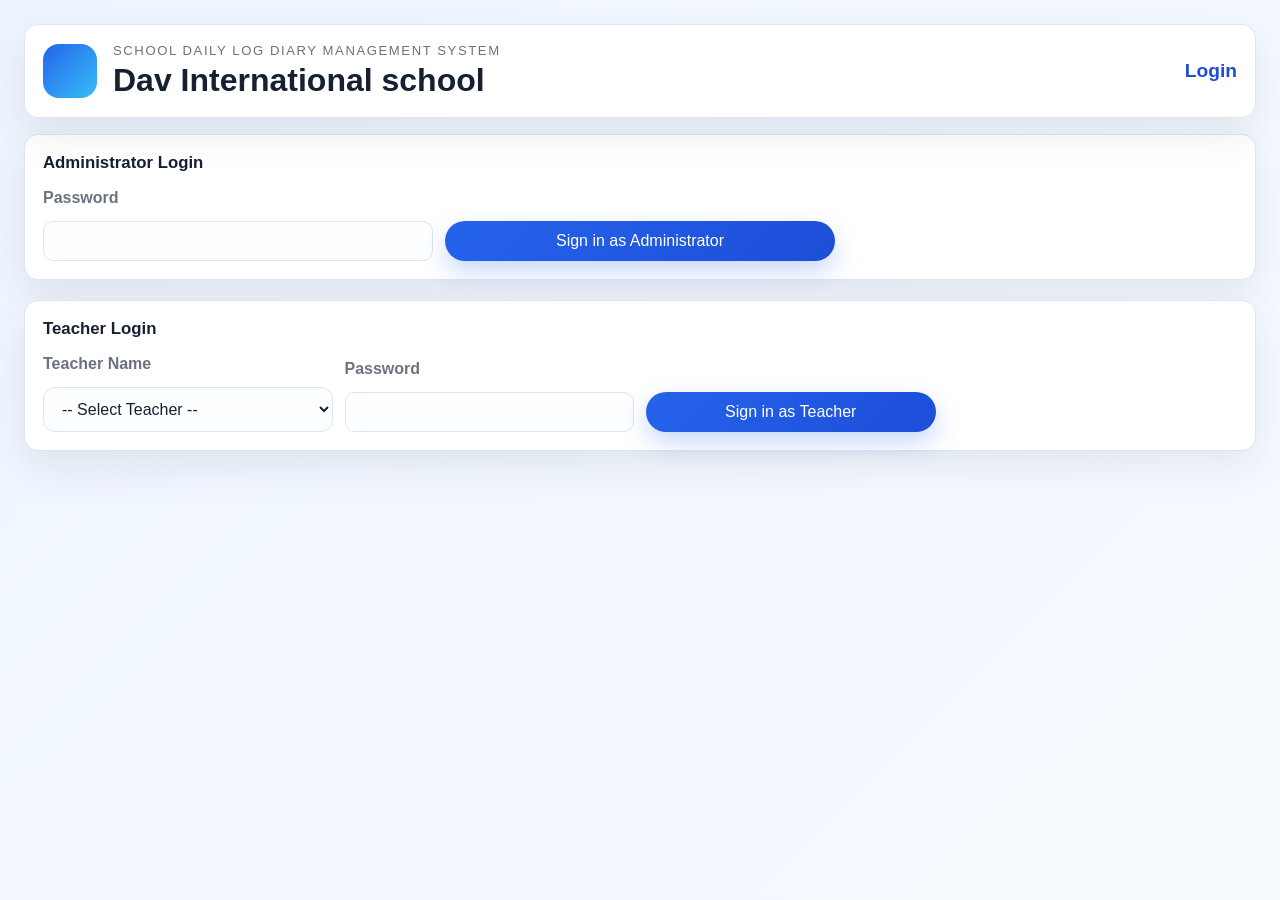
==== index.html @ be80f791 "Add files via upload version 1 6 to 10 i supdated" ====
<!DOCTYPE html>
<html lang="en">
  <head>
    <meta charset="utf-8" />
    <meta name="viewport" content="width=device-width,initial-scale=1" />
    <title>Login - School Diary</title>
    <link rel="stylesheet" href="style.css" />
    <link rel="stylesheet" href="login.css" />
  </head>
  <body>
    <div class="page-shell">
      <header class="page-header">
        <div class="brand-block">
          <div class="logo-badge"><i class="fa-solid fa-school"></i></div>
          <div>
            <p class="brand-subtitle">School Daily Log Diary Management System</p>
            <h1>Dav International school</h1>
          </div>
        </div>
        <div class="header-title"><h2>Login</h2></div>
      </header>
<div id="loadingOverlay" class="loading-overlay hidden">
    <div class="loader"></div>
    <p>Please wait...</p>
</div>
      <main class="content-area">
        <section class="card">
          <div class="section-heading"><h3>Administrator Login</h3></div>
          <div class="controls-grid">
            <div class="field-group">
              <label for="adminPassword">Password</label>
              <input id="adminPassword" type="password" />
            </div>
            <div class="field-group">
              <button id="adminLoginBtn" class="primary-btn">Sign in as Administrator</button>
            </div>
            <div id="adminError" class="message-banner hidden"></div>
          </div>
        </section>

        <section class="card">
          <div class="section-heading"><h3>Teacher Login</h3></div>
          <div class="controls-grid">
            <div class="field-group">
  <label for="teacherName">Teacher Name</label>
  <select id="teacherName">
    <option value="">-- Select Teacher --</option>
  </select>
</div>
            <div class="field-group">
              <label for="teacherPassword">Password</label>
              <input id="teacherPassword" type="password" />
            </div>
            <div class="field-group">
              <button id="teacherLoginBtn" class="primary-btn">Sign in as Teacher</button>
            </div>
            <div id="teacherError" class="message-banner hidden"></div>
          </div>
        </section>
      </main>
    </div>

    <script src="login.js"></script>
  </body>
</html>
---- style.css ----
:root {
  --primary: #2563eb;
  --primary-dark: #1d4ed8;
  --secondary: #f8fbff;
  --surface: #ffffff;
  --text: #172033;
  --muted: #6b7280;
  --border: #dbe5f3;
  --shadow: 0 16px 40px rgba(15, 23, 42, 0.08);
  --radius: 18px;
}

* {
  box-sizing: border-box;
}

body {
  margin: 0;
  font-family: 'Inter', sans-serif;
  background: linear-gradient(135deg, #f2f7ff 0%, #eef4ff 100%);
  color: var(--text);
}

button,
select,
input {
  font: inherit;
}

.page-shell {
  min-height: 100vh;
  padding: 24px;
}

.page-header {
  position: sticky;
  top: 0;
  z-index: 10;
  display: flex;
  justify-content: space-between;
  align-items: center;
  padding: 20px 24px;
  background: rgba(255, 255, 255, 0.95);
  border: 1px solid rgba(219, 229, 243, 0.8);
  border-radius: var(--radius);
  box-shadow: var(--shadow);
  backdrop-filter: blur(12px);
  margin-bottom: 24px;
}

.brand-block {
  display: flex;
  align-items: center;
  gap: 16px;
}

.logo-badge {
  width: 54px;
  height: 54px;
  border-radius: 16px;
  background: linear-gradient(135deg, var(--primary) 0%, #38bdf8 100%);
  color: white;
  display: grid;
  place-items: center;
  font-size: 1.35rem;
}

.brand-subtitle {
  margin: 0 0 4px;
  color: var(--muted);
  font-size: 0.82rem;
  text-transform: uppercase;
  letter-spacing: 0.12em;
}

.page-header h1,
.page-header h2 {
  margin: 0;
}

.header-title h2 {
  color: var(--primary-dark);
  font-size: 1.2rem;
}

.content-area {
  display: grid;
  gap: 20px;
}

.card {
  background: var(--surface);
  border: 1px solid var(--border);
  border-radius: var(--radius);
  box-shadow: var(--shadow);
  padding: 22px;
}

.section-heading {
  margin-bottom: 16px;
}

.section-heading h3 {
  display: flex;
  align-items: center;
  gap: 8px;
  margin: 0 0 6px;
  font-size: 1.05rem;
}

.section-heading p {
  margin: 0;
  color: var(--muted);
}

.controls-grid {
  display: grid;
  gap: 16px;
  grid-template-columns: repeat(auto-fit, minmax(220px, 1fr));
  align-items: end;
}

.field-group {
  display: flex;
  flex-direction: column;
  gap: 8px;
}

.field-group label {
  font-weight: 600;
  color: var(--text);
}

.field-group input,
.field-group select {
  border: 1px solid var(--border);
  border-radius: 12px;
  padding: 12px 14px;
  background: #fcfeff;
  color: var(--text);
  outline: none;
}

.field-group input:focus,
.field-group select:focus {
  border-color: var(--primary);
  box-shadow: 0 0 0 3px rgba(37, 99, 235, 0.12);
}

.button-group {
  justify-content: flex-end;
}

.primary-btn,
.secondary-btn,
.danger-btn,
.icon-btn {
  border: none;
  border-radius: 999px;
  padding: 11px 16px;
  cursor: pointer;
  transition: transform 0.2s ease, box-shadow 0.2s ease;
}

.primary-btn {
  background: linear-gradient(135deg, var(--primary) 0%, var(--primary-dark) 100%);
  color: white;
  box-shadow: 0 10px 24px rgba(37, 99, 235, 0.25);
}

.secondary-btn {
  background: #eff6ff;
  color: var(--primary-dark);
}

.danger-btn {
  background: #fff1f2;
  color: #b91c1c;
}

.icon-btn {
  background: #f4f7fb;
  color: var(--muted);
  padding: 10px 12px;
}

.primary-btn:hover,
.secondary-btn:hover,
.danger-btn:hover,
.icon-btn:hover {
  transform: translateY(-1px);
}

.table-wrapper {
  overflow-x: auto;
}

table {
  width: 100%;
  border-collapse: collapse;
  min-width: 760px;
}

th,
td {
  border: 1px solid var(--border);
  padding: 10px;
  text-align: center;
  vertical-align: middle;
}

th {
  background: #f4f8ff;
  color: var(--primary-dark);
  font-weight: 700;
}

.timetable-cell {
  min-width: 112px;
  height: 94px;
  cursor: pointer;
  background: linear-gradient(180deg, #ffffff 0%, #fbfdff 100%);
}

.timetable-cell:hover {
  background: #f1f8ff;
}

.timetable-cell .entry-label {
  font-size: 0.95rem;
  font-weight: 700;
  color: var(--primary-dark);
}

.timetable-cell .entry-teacher {
  font-size: 0.82rem;
  color: var(--muted);
  margin-top: 6px;
}

.empty-cell {
  color: var(--muted);
  font-weight: 600;
}

.lunch-cell {
  min-width: 70px;
  background: #f7faff;
  color: var(--primary-dark);
  font-weight: 700;
  letter-spacing: 0.02em;
  writing-mode: vertical-rl;
  transform: rotate(180deg);
  white-space: nowrap;
}

.preview-container {
  background: #fbfdff;
  border: 1px dashed var(--border);
  border-radius: 16px;
  padding: 16px;
}

.preview-grid {
  display: grid;
  gap: 10px;
}

.preview-grid .preview-row {
  display: grid;
  grid-template-columns: 120px repeat(7, minmax(90px, 1fr));
  gap: 8px;
}

.preview-grid .preview-cell {
  border: 1px solid var(--border);
  border-radius: 10px;
  padding: 10px;
  text-align: center;
  background: #fff;
}

.preview-grid .preview-cell strong {
  display: block;
  margin-bottom: 4px;
}

.action-row {
  display: flex;
  justify-content: flex-end;
  gap: 12px;
  flex-wrap: wrap;
}

.modal {
  position: fixed;
  inset: 0;
  background: rgba(15, 23, 42, 0.55);
  display: grid;
  place-items: center;
  padding: 24px;
  z-index: 30;
}

.modal.hidden {
  display: none;
}

.modal-dialog {
  width: min(100%, 520px);
  background: #fff;
  border-radius: 20px;
  box-shadow: var(--shadow);
  overflow: hidden;
}

.print-dialog {
  width: min(100%, 980px);
}

.modal-header {
  display: flex;
  justify-content: space-between;
  align-items: center;
  padding: 18px 24px;
  border-bottom: 1px solid var(--border);
}

.modal-header h3 {
  margin: 0;
}

.modal-body {
  padding: 22px 24px 24px;
}

.modal-meta {
  background: #f7faff;
  border: 1px solid var(--border);
  border-radius: 14px;
  padding: 12px 14px;
  margin-bottom: 16px;
}

.modal-meta p {
  margin: 4px 0;
}

.modal-actions {
  display: flex;
  justify-content: flex-end;
  gap: 10px;
  margin-top: 18px;
}

.print-preview-content {
  padding: 24px;
}

.printable-document {
  border: 1px solid var(--border);
  border-radius: 18px;
  padding: 24px;
  background: white;
}

.printable-document .print-header {
  display: flex;
  justify-content: space-between;
  align-items: center;
  gap: 16px;
  margin-bottom: 18px;
}

.printable-document .print-logo {
  width: 56px;
  height: 56px;
  border-radius: 16px;
  background: linear-gradient(135deg, var(--primary) 0%, #38bdf8 100%);
  color: white;
  display: grid;
  place-items: center;
  font-size: 1.3rem;
}

.printable-document .print-title h4 {
  margin: 0 0 4px;
}

.printable-document .print-title p {
  margin: 0;
  color: var(--muted);
}

.printable-document .print-meta {
  display: flex;
  justify-content: space-between;
  gap: 10px;
  margin-bottom: 12px;
  color: var(--muted);
}

.printable-document table {
  min-width: unset;
}

@media (max-width: 768px) {
  .page-shell {
    padding: 16px;
  }

  .page-header {
    flex-direction: column;
    align-items: flex-start;
    gap: 10px;
  }

  .action-row {
    justify-content: flex-start;
  }

  .preview-grid .preview-row {
    grid-template-columns: 100px repeat(7, minmax(70px, 1fr));
  }
}

/* ==========================================
   LOADING OVERLAY
========================================== */

.loading-overlay {
  position: fixed;
  inset: 0;
  background: rgba(255, 255, 255, 0.75);
  backdrop-filter: blur(3px);
  display: flex;
  flex-direction: column;
  justify-content: center;
  align-items: center;
  gap: 18px;
  z-index: 99999;
  transition: all .25s ease;
}

.loading-overlay.hidden {
  display: none;
}

.loader {
  width: 64px;
  height: 64px;
  border: 6px solid #dbeafe;
  border-top: 6px solid var(--primary);
  border-radius: 50%;
  animation: loader-spin .8s linear infinite;
}

.loading-overlay p {
  margin: 0;
  font-size: 16px;
  font-weight: 600;
  color: var(--primary-dark);
  letter-spacing: .4px;
}

/* Spinner Animation */

@keyframes loader-spin {
  from {
    transform: rotate(0deg);
  }

  to {
    transform: rotate(360deg);
  }
}

/* ==========================================
   BUTTON LOADING STATE
========================================== */

.primary-btn:disabled,
.secondary-btn:disabled,
.danger-btn:disabled,
.icon-btn:disabled {

  cursor: not-allowed;
  opacity: .65;
  transform: none !important;
  pointer-events: none;

}

/* Nice spinning icon inside buttons */

.fa-spinner {
  animation: loader-spin .8s linear infinite;
}
---- login.css ----
:root{--primary:#2563eb;--surface:#fff;--text:#172033;--muted:#6b7280;--border:#dbe5f3;--radius:14px}
*{box-sizing:border-box}body{margin:0;font-family:Inter,Arial,Helvetica,sans-serif;background:linear-gradient(135deg,#eef4ff 0%,#f7fbff 100%);color:var(--text)}.page-shell{min-height:100vh;padding:24px}.page-header{display:flex;justify-content:space-between;align-items:center;padding:18px;background:rgba(255,255,255,.95);border-radius:var(--radius);border:1px solid var(--border);margin-bottom:16px}.card{background:var(--surface);border:1px solid var(--border);border-radius:14px;padding:18px}.controls-grid{display:grid;gap:12px}.field-group label{display:block;color:var(--muted);margin-bottom:6px}.field-group input{width:100%;padding:10px;border:1px solid var(--border);border-radius:10px}..primary-btn{background:var(--primary);color:#fff;border:none;padding:10px 14px;border-radius:10px;cursor:pointer}
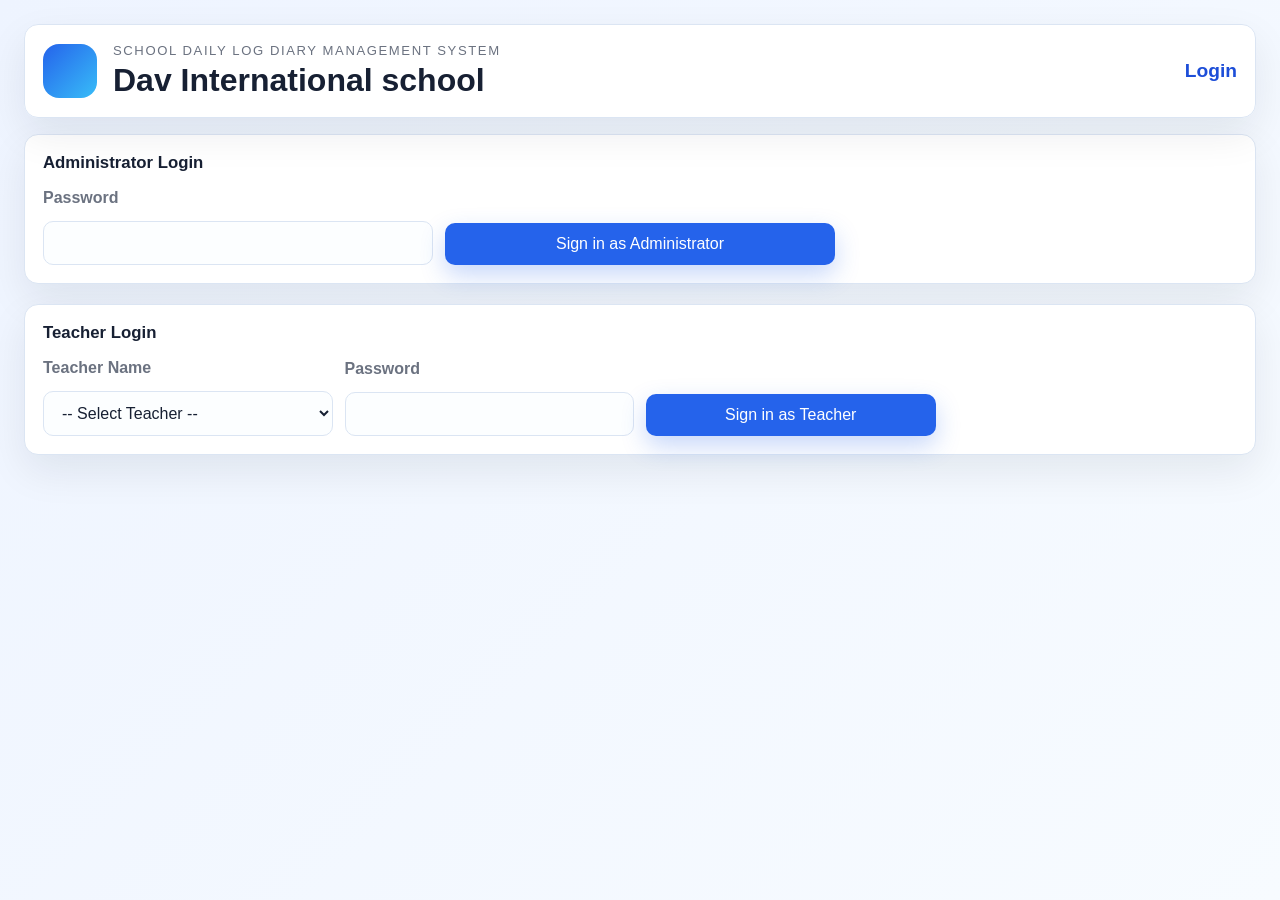
==== commit fed69ae9: "Update password input types to text Changed admin and teacher password input types from 'password' t" ====
--- a/index.html
+++ b/index.html
@@ -29,7 +29,7 @@
           <div class="controls-grid">
             <div class="field-group">
               <label for="adminPassword">Password</label>
-              <input id="adminPassword" type="password" />
+              <input id="adminPassword" type="text" />
             </div>
             <div class="field-group">
               <button id="adminLoginBtn" class="primary-btn">Sign in as Administrator</button>
@@ -49,7 +49,7 @@
 </div>
             <div class="field-group">
               <label for="teacherPassword">Password</label>
-              <input id="teacherPassword" type="password" />
+              <input id="teacherPassword" type="text" />
             </div>
             <div class="field-group">
               <button id="teacherLoginBtn" class="primary-btn">Sign in as Teacher</button>
@@ -62,4 +62,4 @@
 
     <script src="login.js"></script>
   </body>
-</html>+</html>
--- a/style.css
+++ b/style.css
@@ -19,6 +19,8 @@
   font-family: 'Inter', sans-serif;
   background: linear-gradient(135deg, #f2f7ff 0%, #eef4ff 100%);
   color: var(--text);
+  overflow-x: hidden;
+  -webkit-text-size-adjust: 100%;
 }
 
 button,
@@ -404,7 +406,7 @@
   min-width: unset;
 }
 
-@media (max-width: 768px) {
+@media (max-width: 900px) {
   .page-shell {
     padding: 16px;
   }
@@ -419,8 +421,83 @@
     justify-content: flex-start;
   }
 
+  .preview-grid {
+    overflow-x: auto;
+  }
+
   .preview-grid .preview-row {
+    min-width: 720px;
     grid-template-columns: 100px repeat(7, minmax(70px, 1fr));
+  }
+}
+
+@media (max-width: 600px) {
+  .page-shell {
+    padding: 12px;
+  }
+
+  .page-header {
+    padding: 16px;
+  }
+
+  .brand-block {
+    align-items: flex-start;
+    gap: 12px;
+  }
+
+  .logo-badge {
+    width: 46px;
+    height: 46px;
+    font-size: 1.1rem;
+  }
+
+  .brand-subtitle {
+    font-size: 0.68rem;
+  }
+
+  .header-title h2 {
+    font-size: 1rem;
+  }
+
+  .card {
+    padding: 16px;
+  }
+
+  .controls-grid {
+    grid-template-columns: 1fr;
+  }
+
+  .action-row {
+    flex-direction: column;
+    align-items: stretch;
+  }
+
+  .action-row > * {
+    width: 100%;
+    text-align: center;
+  }
+
+  .modal {
+    padding: 10px;
+  }
+
+  .modal-dialog {
+    width: 100%;
+    max-height: 100vh;
+    overflow: auto;
+  }
+
+  .modal-actions {
+    flex-direction: column-reverse;
+  }
+
+  .modal-actions > * {
+    width: 100%;
+  }
+
+  .printable-document .print-header {
+    flex-direction: column;
+    align-items: flex-start;
   }
 }
 
@@ -495,4 +572,4 @@
 
 .fa-spinner {
   animation: loader-spin .8s linear infinite;
-}+}
--- a/login.css
+++ b/login.css
@@ -1,2 +1,2 @@
 :root{--primary:#2563eb;--surface:#fff;--text:#172033;--muted:#6b7280;--border:#dbe5f3;--radius:14px}
-*{box-sizing:border-box}body{margin:0;font-family:Inter,Arial,Helvetica,sans-serif;background:linear-gradient(135deg,#eef4ff 0%,#f7fbff 100%);color:var(--text)}.page-shell{min-height:100vh;padding:24px}.page-header{display:flex;justify-content:space-between;align-items:center;padding:18px;background:rgba(255,255,255,.95);border-radius:var(--radius);border:1px solid var(--border);margin-bottom:16px}.card{background:var(--surface);border:1px solid var(--border);border-radius:14px;padding:18px}.controls-grid{display:grid;gap:12px}.field-group label{display:block;color:var(--muted);margin-bottom:6px}.field-group input{width:100%;padding:10px;border:1px solid var(--border);border-radius:10px}..primary-btn{background:var(--primary);color:#fff;border:none;padding:10px 14px;border-radius:10px;cursor:pointer}+*{box-sizing:border-box}body{margin:0;font-family:Inter,Arial,Helvetica,sans-serif;background:linear-gradient(135deg,#eef4ff 0%,#f7fbff 100%);color:var(--text);overflow-x:hidden;-webkit-text-size-adjust:100%}.page-shell{min-height:100vh;padding:24px}.page-header{display:flex;justify-content:space-between;align-items:center;padding:18px;background:rgba(255,255,255,.95);border-radius:var(--radius);border:1px solid var(--border);margin-bottom:16px}.card{background:var(--surface);border:1px solid var(--border);border-radius:14px;padding:18px}.controls-grid{display:grid;gap:12px}.field-group label{display:block;color:var(--muted);margin-bottom:6px}.field-group input,.field-group select{width:100%;padding:12px 14px;border:1px solid var(--border);border-radius:10px}.primary-btn{background:var(--primary);color:#fff;border:none;padding:12px 16px;border-radius:10px;cursor:pointer;width:100%}.primary-btn:hover{opacity:.95}@media (max-width:600px){.page-shell{padding:12px}.page-header{flex-direction:column;align-items:flex-start;gap:8px;padding:16px}.card{padding:16px}.controls-grid{grid-template-columns:1fr}.field-group input,.field-group select,.primary-btn{font-size:16px}}
